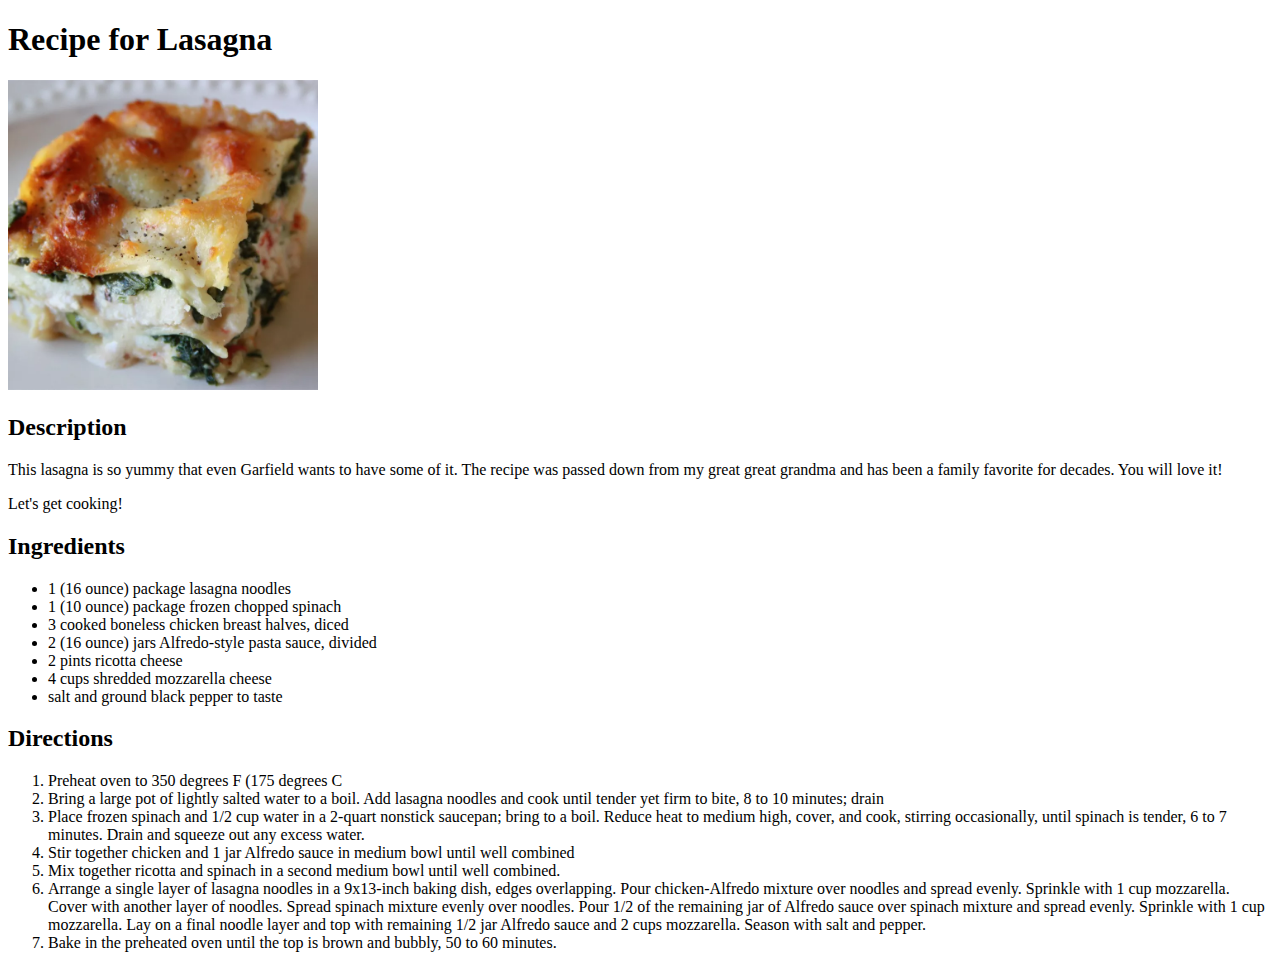
==== recipes/lasagna.html @ 3d6ea756 "Intial commit, added lasagna recipe" ====
<!DOCTYPE html>
<html lang="en">
<head>
    <meta charset="UTF-8">
    <meta name="viewport" content="width=device-width, initial-scale=1.0">
    <title>Document</title>
</head>
<body>
    <h1>Recipe for Lasagna</h1>
    <img src ="../img/lasagna.jpg" alt="yummy lasagna" height="310" width="310">
    <h2>Description</h2>
    <p>This lasagna is so yummy that even Garfield wants to have some of it. The recipe was passed down from my great great grandma and has been a family favorite for decades. You will love it!</p><p>Let's get cooking!</p>
    <h2>Ingredients</h2>
    <ul>
        <li>1 (16 ounce) package lasagna noodles</li>
        <li>1 (10 ounce) package frozen chopped spinach</li>
        <li>3 cooked boneless chicken breast halves, diced</li>
        <li>2 (16 ounce) jars Alfredo-style pasta sauce, divided</li>
        <li>2 pints ricotta cheese</li>
        <li>4 cups shredded mozzarella cheese</li>
        <li>salt and ground black pepper to taste</li>

    </ul>
    <h2>Directions</h2>
    <ol>
        <li>Preheat oven to 350 degrees F (175 degrees C</li>
        <li>Bring a large pot of lightly salted water to a boil. Add lasagna noodles and cook until tender yet firm to bite, 8 to 10 minutes; drain</li>
        <li>Place frozen spinach and 1/2 cup water in a 2-quart nonstick saucepan; bring to a boil. Reduce heat to medium high, cover, and cook, stirring occasionally, until spinach is tender, 6 to 7 minutes. Drain and squeeze out any excess water.</li>
        <li>Stir together chicken and 1 jar Alfredo sauce in medium bowl until well combined </li>
        <li>Mix together ricotta and spinach in a second medium bowl until well combined.</li>
        <li>Arrange a single layer of lasagna noodles in a 9x13-inch baking dish, edges overlapping. Pour chicken-Alfredo mixture over noodles and spread evenly. Sprinkle with 1 cup mozzarella. Cover with another layer of noodles. Spread spinach mixture evenly over noodles. Pour 1/2 of the remaining jar of Alfredo sauce over spinach mixture and spread evenly. Sprinkle with 1 cup mozzarella. Lay on a final noodle layer and top with remaining 1/2 jar Alfredo sauce and 2 cups mozzarella. Season with salt and pepper.</li>
        <li>Bake in the preheated oven until the top is brown and bubbly, 50 to 60 minutes.</li>

    </ol>
</body>
</html>
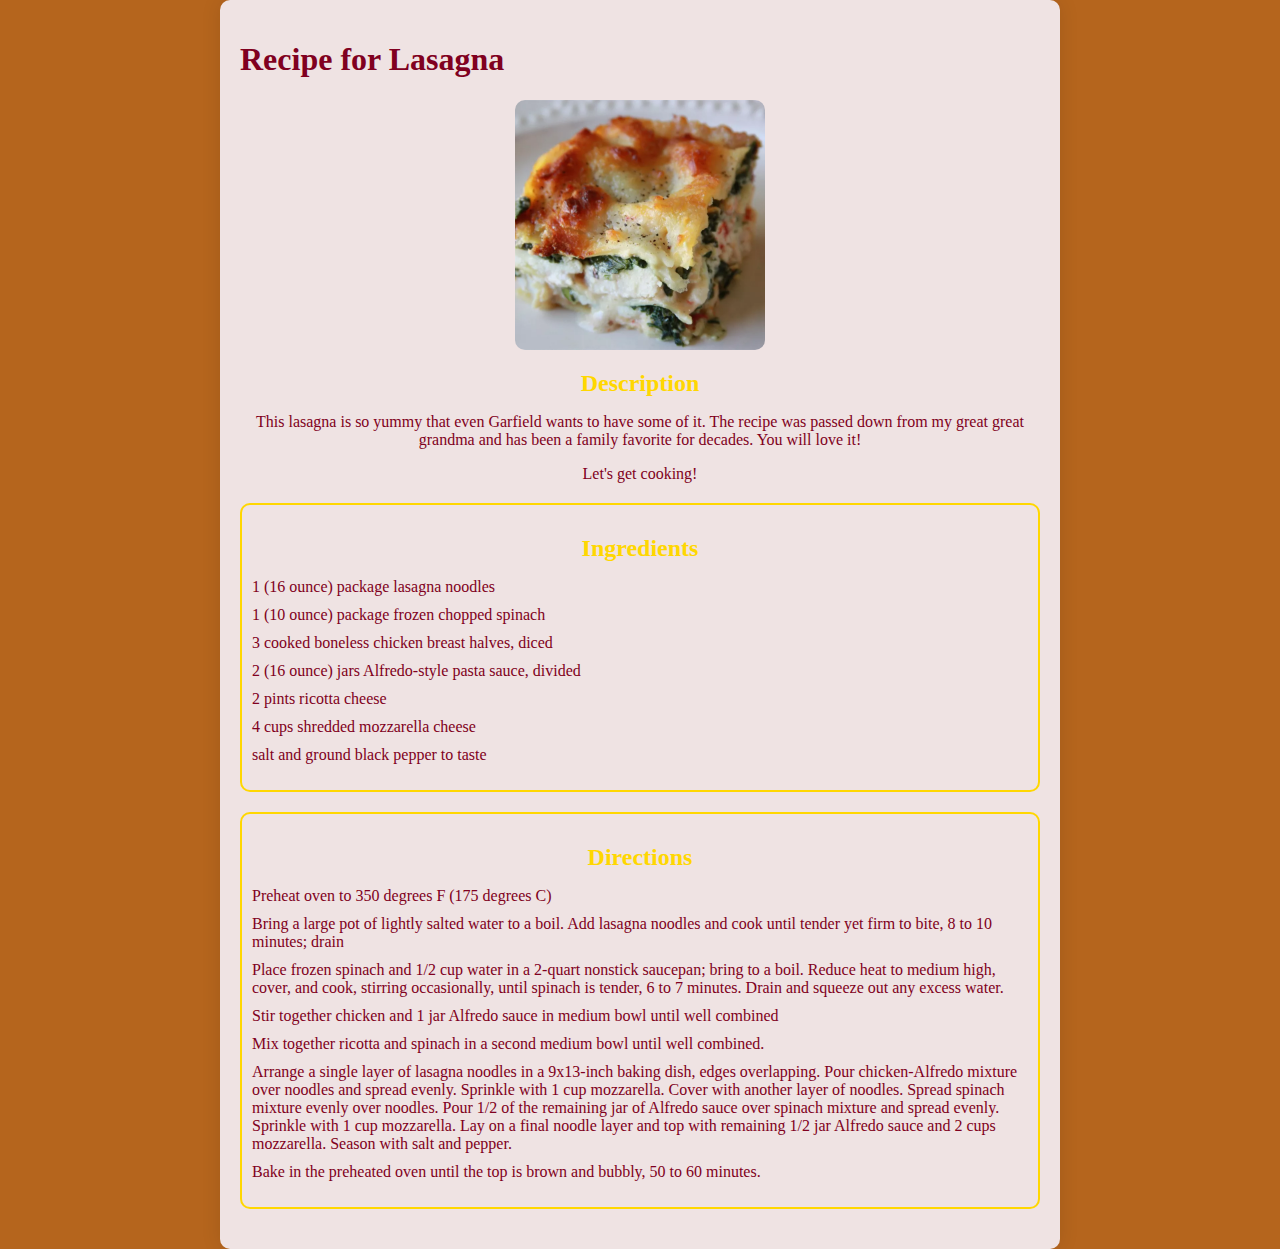
==== commit 7eb18a33: "added some css and javascript to my page" ====
--- a/recipes/lasagna.html
+++ b/recipes/lasagna.html
@@ -3,34 +3,47 @@
 <head>
     <meta charset="UTF-8">
     <meta name="viewport" content="width=device-width, initial-scale=1.0">
-    <title>Document</title>
+    <title>Recipe for Lasagna</title>
+    <link rel="stylesheet" href="../recipes/styles.css"> <!-- Link to your CSS file in the "recipes" folder -->
 </head>
 <body>
-    <h1>Recipe for Lasagna</h1>
-    <img src ="../img/lasagna.jpg" alt="yummy lasagna" height="310" width="310">
-    <h2>Description</h2>
-    <p>This lasagna is so yummy that even Garfield wants to have some of it. The recipe was passed down from my great great grandma and has been a family favorite for decades. You will love it!</p><p>Let's get cooking!</p>
-    <h2>Ingredients</h2>
-    <ul>
-        <li>1 (16 ounce) package lasagna noodles</li>
-        <li>1 (10 ounce) package frozen chopped spinach</li>
-        <li>3 cooked boneless chicken breast halves, diced</li>
-        <li>2 (16 ounce) jars Alfredo-style pasta sauce, divided</li>
-        <li>2 pints ricotta cheese</li>
-        <li>4 cups shredded mozzarella cheese</li>
-        <li>salt and ground black pepper to taste</li>
-
-    </ul>
-    <h2>Directions</h2>
-    <ol>
-        <li>Preheat oven to 350 degrees F (175 degrees C</li>
-        <li>Bring a large pot of lightly salted water to a boil. Add lasagna noodles and cook until tender yet firm to bite, 8 to 10 minutes; drain</li>
-        <li>Place frozen spinach and 1/2 cup water in a 2-quart nonstick saucepan; bring to a boil. Reduce heat to medium high, cover, and cook, stirring occasionally, until spinach is tender, 6 to 7 minutes. Drain and squeeze out any excess water.</li>
-        <li>Stir together chicken and 1 jar Alfredo sauce in medium bowl until well combined </li>
-        <li>Mix together ricotta and spinach in a second medium bowl until well combined.</li>
-        <li>Arrange a single layer of lasagna noodles in a 9x13-inch baking dish, edges overlapping. Pour chicken-Alfredo mixture over noodles and spread evenly. Sprinkle with 1 cup mozzarella. Cover with another layer of noodles. Spread spinach mixture evenly over noodles. Pour 1/2 of the remaining jar of Alfredo sauce over spinach mixture and spread evenly. Sprinkle with 1 cup mozzarella. Lay on a final noodle layer and top with remaining 1/2 jar Alfredo sauce and 2 cups mozzarella. Season with salt and pepper.</li>
-        <li>Bake in the preheated oven until the top is brown and bubbly, 50 to 60 minutes.</li>
-
-    </ol>
+    <div class="container">
+        <div class="header">
+            <h1>Recipe for Lasagna</h1>
+            <img src="../img/lasagna.jpg" alt="yummy lasagna">
+        </div>
+        
+        <div class="description">
+            <h2>Description</h2>
+            <p>This lasagna is so yummy that even Garfield wants to have some of it. The recipe was passed down from my great great grandma and has been a family favorite for decades. You will love it!</p>
+            <p>Let's get cooking!</p>
+        </div>
+        
+        <div class="ingredients">
+            <h2>Ingredients</h2>
+            <ul>
+                <li>1 (16 ounce) package lasagna noodles</li>
+                <li>1 (10 ounce) package frozen chopped spinach</li>
+                <li>3 cooked boneless chicken breast halves, diced</li>
+                <li>2 (16 ounce) jars Alfredo-style pasta sauce, divided</li>
+                <li>2 pints ricotta cheese</li>
+                <li>4 cups shredded mozzarella cheese</li>
+                <li>salt and ground black pepper to taste</li>
+            </ul>
+        </div>
+        
+        <div class="directions">
+            <h2>Directions</h2>
+            <ol>
+                <li>Preheat oven to 350 degrees F (175 degrees C)</li>
+                <li>Bring a large pot of lightly salted water to a boil. Add lasagna noodles and cook until tender yet firm to bite, 8 to 10 minutes; drain</li>
+                <li>Place frozen spinach and 1/2 cup water in a 2-quart nonstick saucepan; bring to a boil. Reduce heat to medium high, cover, and cook, stirring occasionally, until spinach is tender, 6 to 7 minutes. Drain and squeeze out any excess water.</li>
+                <li>Stir together chicken and 1 jar Alfredo sauce in medium bowl until well combined </li>
+                <li>Mix together ricotta and spinach in a second medium bowl until well combined.</li>
+                <li>Arrange a single layer of lasagna noodles in a 9x13-inch baking dish, edges overlapping. Pour chicken-Alfredo mixture over noodles and spread evenly. Sprinkle with 1 cup mozzarella. Cover with another layer of noodles. Spread spinach mixture evenly over noodles. Pour 1/2 of the remaining jar of Alfredo sauce over spinach mixture and spread evenly. Sprinkle with 1 cup mozzarella. Lay on a final noodle layer and top with remaining 1/2 jar Alfredo sauce and 2 cups mozzarella. Season with salt and pepper.</li>
+                <li>Bake in the preheated oven until the top is brown and bubbly, 50 to 60 minutes.</li>
+            </ol>
+        </div>
+    </div>
 </body>
-</html>+</html>
--- a/recipes/styles.css
+++ b/recipes/styles.css
@@ -0,0 +1,62 @@
+body {
+    font-family: 'Times New Roman', serif; /* Medieval-inspired font */
+    background-color: #b5651d; /* Brown background color */
+    color: #800020; /* Burgundy text color */
+    margin: 0;
+    padding: 0;
+}
+
+.container {
+    max-width: 800px;
+    margin: 0 auto;
+    padding: 20px;
+    background-color: #efe3e3; /* White background for content area */
+    border-radius: 10px;
+    box-shadow: 0 0 20px rgba(0, 0, 0, 0.1); /* Light shadow */
+}
+
+.header img {
+    display: block;
+    margin: 0 auto; /* Center the image horizontally */
+    width: 250px; /* Set the width to your desired size */
+    height: auto; /* Maintain aspect ratio */
+    border-radius: 10px;
+}
+
+.description,
+.ingredients,
+.directions {
+    margin-bottom: 20px;
+}
+
+.description h2,
+.ingredients h2,
+.directions h2 {
+    color: #ffd700; /* Gold color for section headings */
+    text-align: center;
+    font-size: 24px;
+    margin-bottom: 10px;
+}
+
+.description p {
+    text-align: center;
+}
+
+.ingredients ul,
+.directions ol {
+    list-style: none;
+    padding-left: 0;
+}
+
+.ingredients li,
+.directions li {
+    margin-bottom: 10px;
+}
+
+/* Add medieval-inspired borders */
+.ingredients,
+.directions {
+    border: 2px solid #ffd700; /* Gold border */
+    padding: 10px;
+    border-radius: 10px;
+}
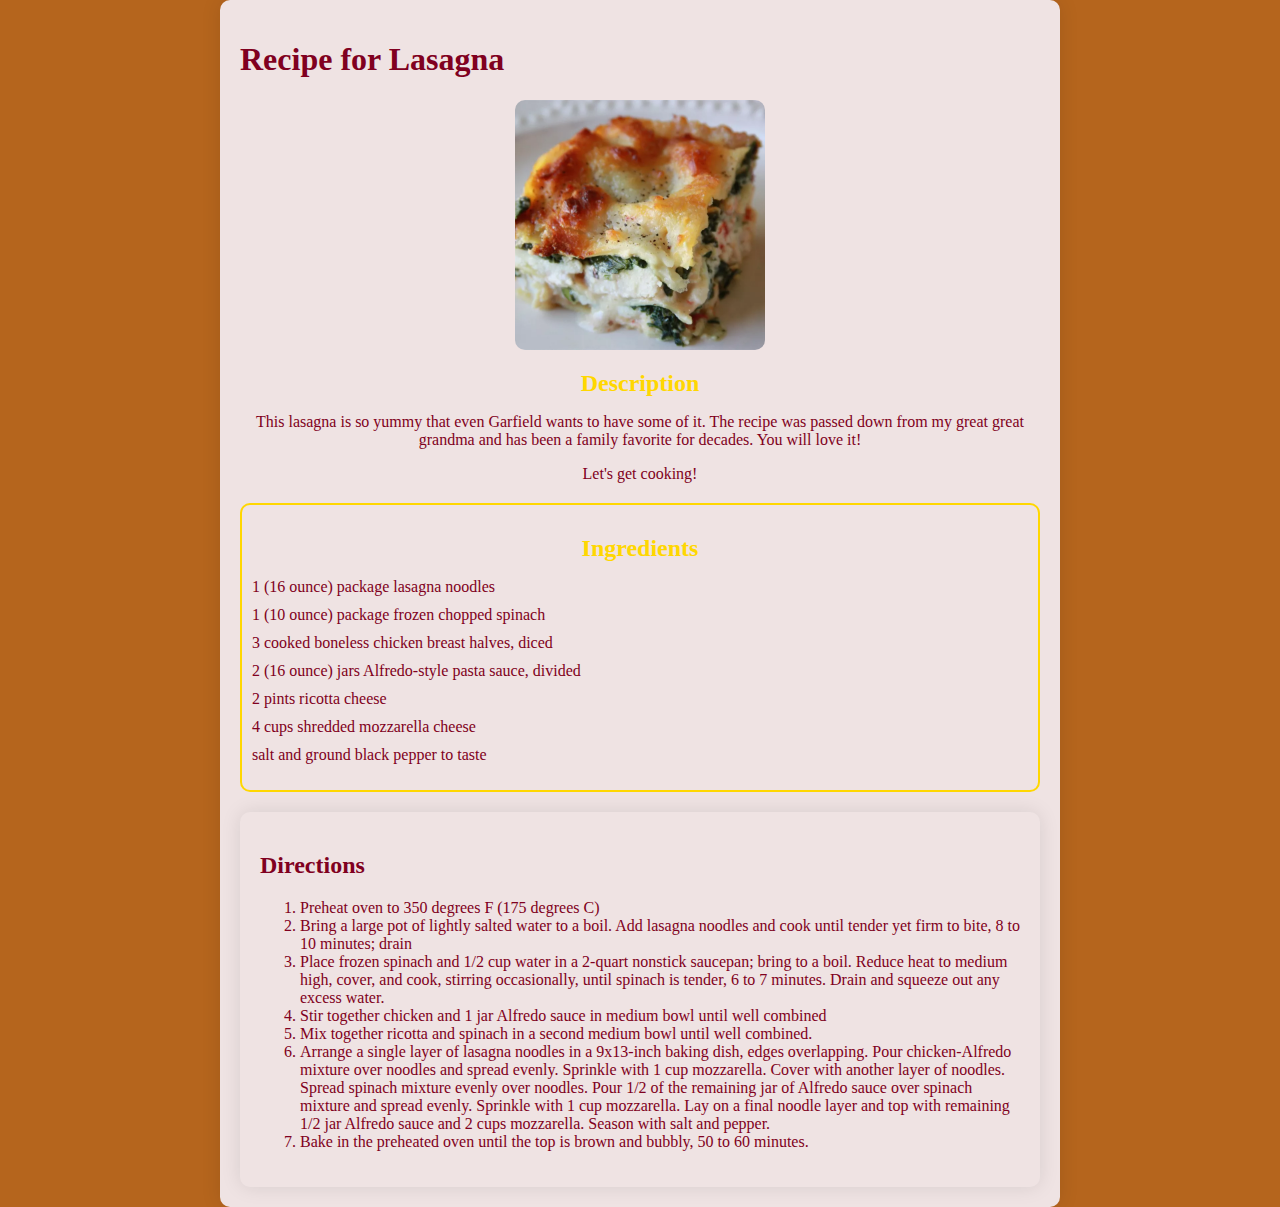
==== commit eea56ca4: "added bootstrap to this project" ====
--- a/recipes/lasagna.html
+++ b/recipes/lasagna.html
@@ -5,6 +5,9 @@
     <meta name="viewport" content="width=device-width, initial-scale=1.0">
     <title>Recipe for Lasagna</title>
     <link rel="stylesheet" href="../recipes/styles.css"> <!-- Link to your CSS file in the "recipes" folder -->
+    <link href="https://cdn.jsdelivr.net/npm/bootstrap@5.0.2/dist/css/bootstrap.min.css" rel="stylesheet"
+    integrity="sha384-EVSTQN3/azprG1Anm3QDgpJLIm9Nao0Yz1ztcQTwFspd3yD65VohhpuuCOmLASjC" crossorigin="anonymous">
+
 </head>
 <body>
     <div class="container">
@@ -32,7 +35,7 @@
             </ul>
         </div>
         
-        <div class="directions">
+        <div class="container">
             <h2>Directions</h2>
             <ol>
                 <li>Preheat oven to 350 degrees F (175 degrees C)</li>
@@ -45,5 +48,9 @@
             </ol>
         </div>
     </div>
+    <script src="https://cdn.jsdelivr.net/npm/bootstrap@5.0.2/dist/js/bootstrap.bundle.min.js"
+    integrity="sha384-MrcW6ZMFYlzcLA8Nl+NtUVF0sA7MsXsP1UyJoMp4YLEuNSfAP+JcXn/tWtIaxVXM"
+    crossorigin="anonymous"></script>
+
 </body>
 </html>
